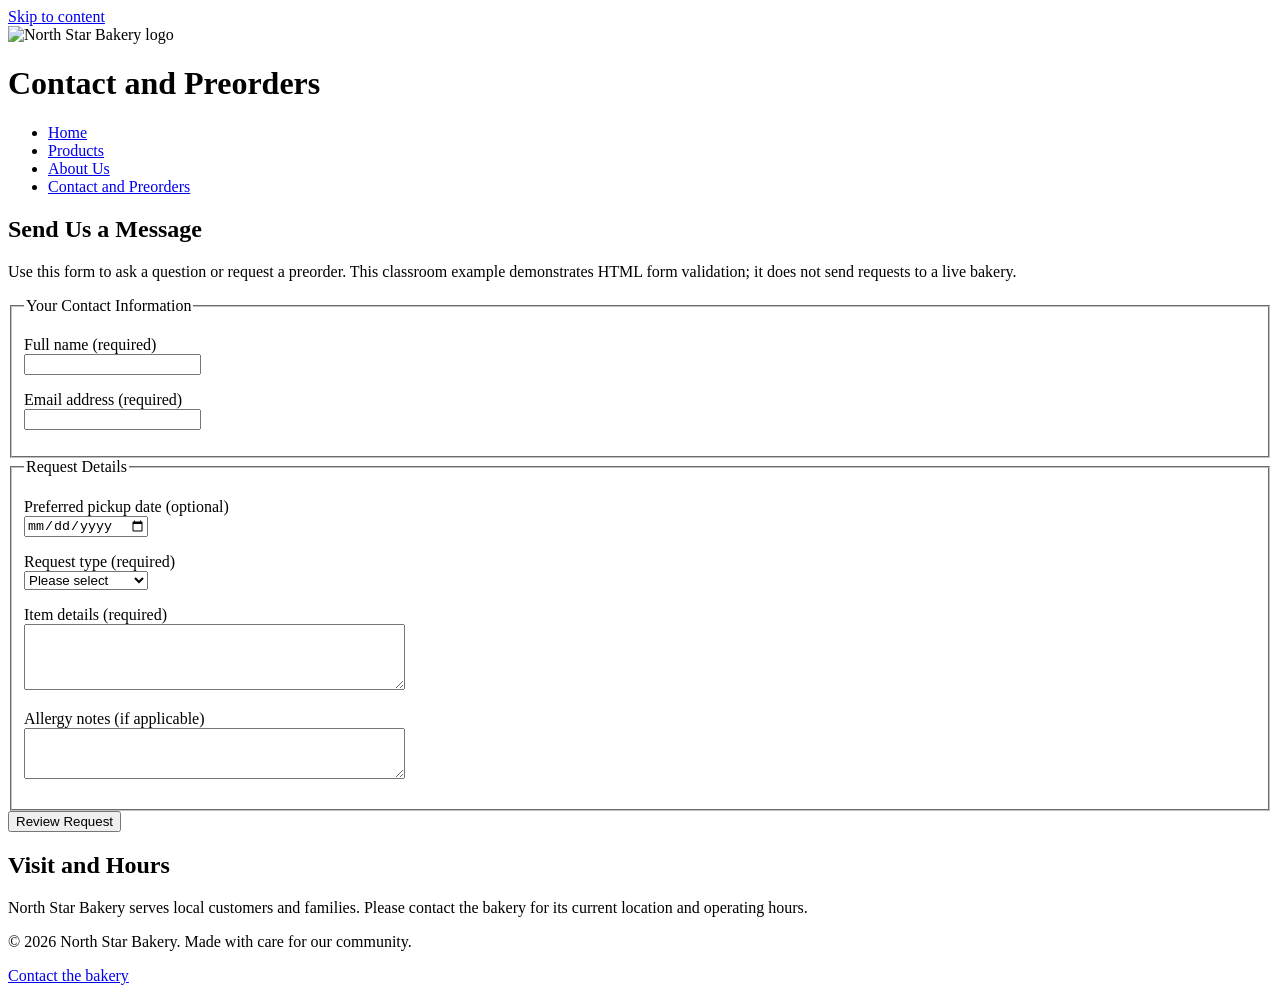
==== contact.html @ c22d2c64 "Add files via upload" ====
<!DOCTYPE html>
<html lang="en">
<head>
<meta charset="UTF-8">
<meta name="viewport" content="width=device-width, initial-scale=1.0">
<title>Contact and Preorders | North Star Bakery</title>
<link rel="stylesheet" href="styles.css">
</head>
<body>
<a class="skip-link" href="#main">Skip to content</a>
<header>
<img src="bakery-logo.png" alt="North Star Bakery logo">
<h1>Contact and Preorders</h1>
<nav aria-label="Main navigation">
<ul>
<li><a href="index.html">Home</a></li>
<li><a href="products.html">Products</a></li>
<li><a href="about.html">About Us</a></li>
<li><a href="contact.html">Contact and Preorders</a></li>
</ul>
</nav>
</header>
<main id="main">
<section>
<h2>Send Us a Message</h2>
<p>Use this form to ask a question or request a preorder. This classroom example demonstrates HTML form validation; it does not send requests to a live bakery.</p>
<form action="#" method="get">
<fieldset>
<legend>Your Contact Information</legend>
<p><label for="customer-name">Full name (required)</label><br>
<input id="customer-name" name="customer-name" type="text" required minlength="2" autocomplete="name"></p>
<p><label for="customer-email">Email address (required)</label><br>
<input id="customer-email" name="customer-email" type="email" required autocomplete="email"></p>
</fieldset>
<fieldset>
<legend>Request Details</legend>
<p><label for="pickup-date">Preferred pickup date (optional)</label><br>
<input id="pickup-date" name="pickup-date" type="date"></p>
<p><label for="request-type">Request type (required)</label><br>
<select id="request-type" name="request-type" required>
<option value="">Please select</option>
<option value="preorder">Preorder request</option>
<option value="question">General question</option>
</select></p>
<p><label for="item-details">Item details (required)</label><br>
<textarea id="item-details" name="item-details" rows="4" cols="45" required minlength="5"></textarea></p>
<p><label for="allergies">Allergy notes (if applicable)</label><br>
<textarea id="allergies" name="allergies" rows="3" cols="45"></textarea></p>
</fieldset>
<button type="submit">Review Request</button>
</form>
</section>
<section>
<h2>Visit and Hours</h2>
<p>North Star Bakery serves local customers and families. Please contact the bakery for its current location and operating hours.</p>
</section>
</main>
<footer>
<p>&copy; 2026 North Star Bakery. Made with care for our community.</p>
<p><a href="contact.html">Contact the bakery</a></p>
</footer>
</body>
</html>
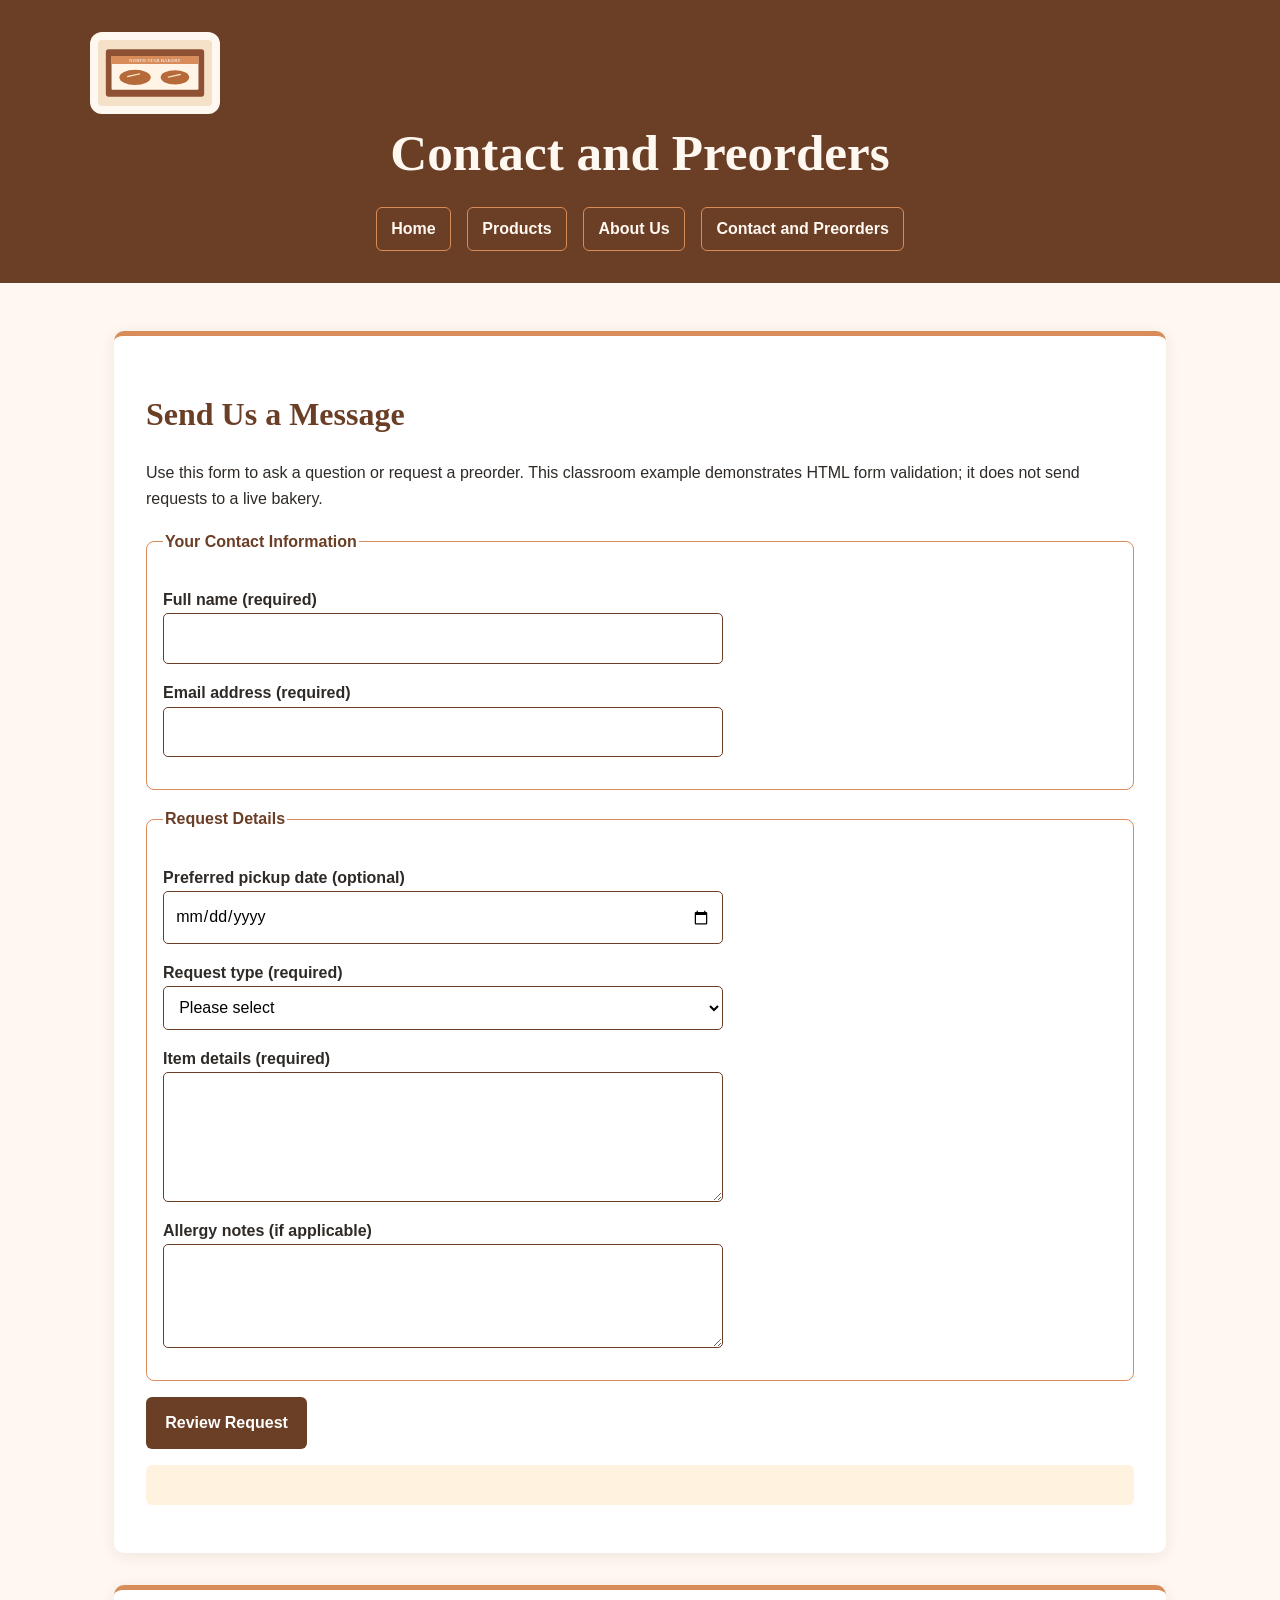
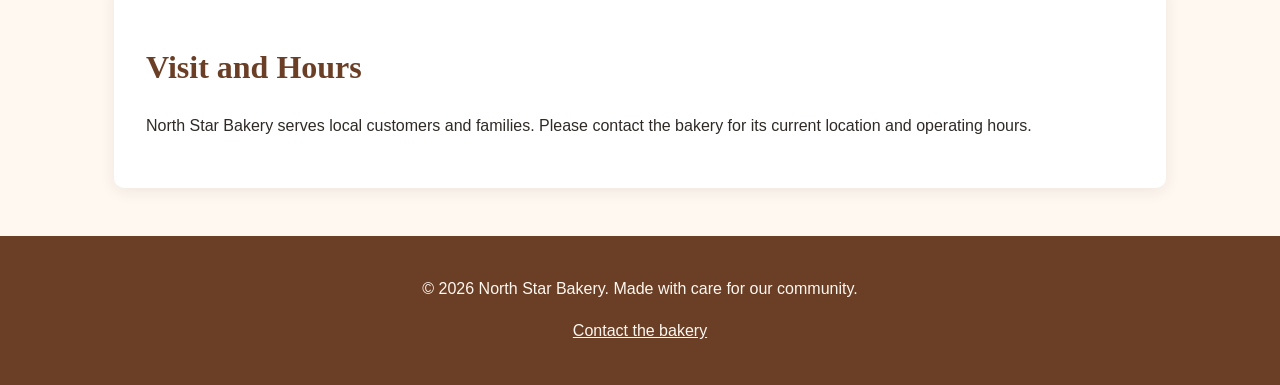
==== commit 6dd002d5: "Add files via upload" ====
--- a/contact.html
+++ b/contact.html
@@ -9,7 +9,7 @@
 <body>
 <a class="skip-link" href="#main">Skip to content</a>
 <header>
-<img src="bakery-logo.png" alt="North Star Bakery logo">
+<img src="bakery-art.svg" alt="North Star Bakery logo">
 <h1>Contact and Preorders</h1>
 <nav aria-label="Main navigation">
 <ul>
@@ -24,7 +24,7 @@
 <section>
 <h2>Send Us a Message</h2>
 <p>Use this form to ask a question or request a preorder. This classroom example demonstrates HTML form validation; it does not send requests to a live bakery.</p>
-<form action="#" method="get">
+<form id="contact-form" action="#" method="get" novalidate>
 <fieldset>
 <legend>Your Contact Information</legend>
 <p><label for="customer-name">Full name (required)</label><br>
@@ -41,13 +41,14 @@
 <option value="">Please select</option>
 <option value="preorder">Preorder request</option>
 <option value="question">General question</option>
-</select></p>
+</select><span class="field-error" id="request-type-error" aria-live="polite"></span><span class="field-error" id="customer-email-error" aria-live="polite"></span><span class="field-error" id="customer-name-error" aria-live="polite"></span></p>
 <p><label for="item-details">Item details (required)</label><br>
-<textarea id="item-details" name="item-details" rows="4" cols="45" required minlength="5"></textarea></p>
+<textarea id="item-details" name="item-details" rows="4" cols="45" required minlength="5"></textarea><span class="field-error" id="item-details-error" aria-live="polite"></span></p>
 <p><label for="allergies">Allergy notes (if applicable)</label><br>
 <textarea id="allergies" name="allergies" rows="3" cols="45"></textarea></p>
 </fieldset>
 <button type="submit">Review Request</button>
+<p id="form-status" role="status" aria-live="polite"></p>
 </form>
 </section>
 <section>
@@ -59,5 +60,6 @@
 <p>&copy; 2026 North Star Bakery. Made with care for our community.</p>
 <p><a href="contact.html">Contact the bakery</a></p>
 </footer>
+<script src="script.js" defer></script>
 </body>
 </html>
--- a/styles.css
+++ b/styles.css
@@ -0,0 +1,8 @@
+/* North Star Bakery — shared responsive visual design */
+:root{--cream:#FFF8F0;--brown:#6B3E26;--peach:#D88C5A;--charcoal:#2F2A26}
+*{box-sizing:border-box}html{scroll-behavior:smooth}body{margin:0;background:var(--cream);color:var(--charcoal);font-family:Arial,Helvetica,sans-serif;line-height:1.65}h1,h2,h3{font-family:Georgia,'Times New Roman',serif;line-height:1.2;color:var(--brown)}h1{font-size:clamp(2rem,4vw,3.3rem);margin:.5rem 0}h2{font-size:clamp(1.5rem,2.5vw,2rem)}a{color:var(--brown)}a:hover,a:focus-visible{color:#442716;text-decoration-thickness:2px}header{background:var(--brown);color:var(--cream);padding:2rem max(1.25rem,calc((100% - 1100px)/2));text-align:center}header h1{color:var(--cream)}header>img{max-width:130px;height:auto;background:var(--cream);border-radius:12px;padding:8px}nav ul{display:flex;justify-content:center;flex-wrap:wrap;gap:.65rem;list-style:none;padding:0;margin:1.5rem 0 0}nav a{display:block;color:var(--cream);text-decoration:none;border:1px solid var(--peach);border-radius:6px;padding:.5rem .9rem;font-weight:bold}nav a:hover,nav a:focus-visible{background:var(--peach);color:var(--charcoal)}main{max-width:1100px;margin:auto;padding:2rem 1.25rem;display:flex;flex-wrap:wrap;gap:1.5rem;align-items:stretch}section{flex:1 1 320px;min-width:0;padding:1.5rem;background:#fff;border-top:5px solid var(--peach);border-radius:10px;box-shadow:0 3px 16px #2f2a2615}section:first-child{flex-basis:100%}img,video{display:block;max-width:100%;height:auto;border-radius:8px}figure{margin:1rem 0}figcaption{font-size:.95rem;color:var(--charcoal);margin-top:.5rem}footer{text-align:center;background:var(--brown);color:var(--cream);padding:1.5rem}footer a{color:var(--cream)}fieldset{border:1px solid var(--peach);border-radius:8px;margin:1rem 0;padding:1rem}legend{font-weight:bold;color:var(--brown)}label{font-weight:bold}input,textarea,select{display:block;width:100%;max-width:560px;padding:.7rem;border:1px solid var(--brown);border-radius:5px;font:inherit;background:#fff}button{border:0;border-radius:6px;background:var(--brown);color:#fff;padding:.8rem 1.2rem;font:inherit;font-weight:bold;cursor:pointer}button:hover,button:focus-visible{background:#442716}.skip-link{position:absolute;left:-9999px;background:white;padding:1rem}.skip-link:focus{left:1rem;top:1rem;z-index:5}
+@media(min-width:760px){main{padding:3rem 1.5rem;gap:2rem}section{padding:2rem}nav ul{gap:1rem}}
+@media(max-width:600px){header{padding:1.5rem 1rem}nav ul{flex-direction:column}nav a{width:100%}main{display:block;padding:1rem}section{margin-bottom:1rem;padding:1.2rem}h1{font-size:2rem}}
+
+/* Touchstone 4 enhancements */
+#favorites{flex-basis:100%}#favorites select{margin:.65rem 0 1rem}#favorites button{margin:0 .5rem .5rem 0}.secondary{background:#765c4d}.field-error{display:block;color:#9d2424;font-weight:700;margin:.25rem 0 .75rem}.invalid{border:2px solid #b42318!important;background:#fff7f7}#favorite-status,#form-status{padding:.7rem;background:#fff2df;border-radius:6px;min-height:2.5rem}button:focus-visible,input:focus-visible,select:focus-visible,textarea:focus-visible{outline:3px solid #d88c5a;outline-offset:2px}
